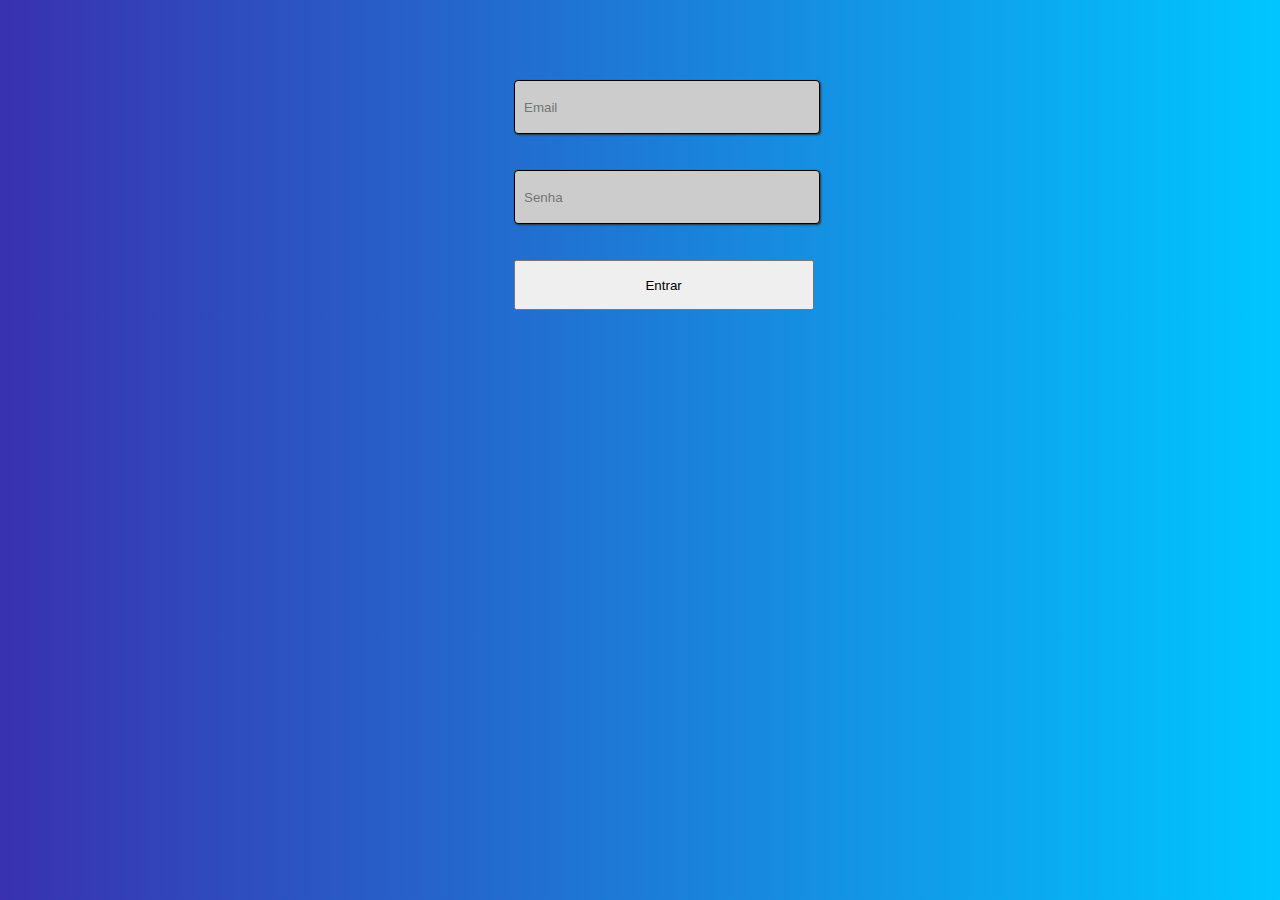
==== Messiah/public/login.html @ 68a2da97 "teste" ====
<!DOCTYPE html>
<html lang="en">

<head>
    <meta charset="UTF-8">
    <meta name="viewport" content="width=device-width, initial-scale=1.0">
    <meta http-equiv="X-UA-Compatible" content="ie=edge">
    <title>Document</title>

    <style>
        body {
            background: -webkit-linear-gradient(left, #3931af, #00c6ff);
        }

        input[type=text] {
            border-radius: 4px;
            -moz-border-radius: 4px;
            -webkit-border-radius: 4px;
            box-shadow: 1px 1px 2px #333333;
            -moz-box-shadow: 1px 1px 2px #333333;
            -webkit-box-shadow: 1px 1px 2px #333333;
            background: #cccccc;
            border: 1px solid #000000;
            width: 150px
        }

        input[type=password] {
            border-radius: 4px;
            -moz-border-radius: 4px;
            -webkit-border-radius: 4px;
            box-shadow: 1px 1px 2px #333333;
            -moz-box-shadow: 1px 1px 2px #333333;
            -webkit-box-shadow: 1px 1px 2px #333333;
            background: #cccccc;
            border: 1px solid #000000;
            width: 150px
        }



        textarea {
            border: 1px solid #000000;
            background: #cccccc;
            width: 150px;
            height: 100px;
            border-radius: 4px;
            -moz-border-radius: 4px;
            -webkit-border-radius: 4px;
            box-shadow: 1px 1px 2px #333333;
            -moz-box-shadow: 1px 1px 2px #333333;
            -webkit-box-shadow: 1px 1px 2px #333333;
        }

        input[type=text]:hover,
        textarea:hover {
            background: #ffffff;
            border: 1px solid #990000;
        }

        input[type=submit] {
            background: #006699;
            color: #ffffff;
        }

        input[type=password]:hover,
        textarea:hover {
            background: #ffffff;
            border: 1px solid #990000;
        }
    </style>
</head>

<body>
    <br><br><br><br>
    <form id="form_login" method="post" onsubmit="return entrar()">
    <div style="margin-left: 40%">
        
        <input  name="login" type="text" style="height: 50px; width: 300px;"
            placeholder="  Email"><br><br><br>
        <input  name="senha" type="password" style="height: 50px; width: 300px;"
            placeholder="  Senha"><br><br><br>
    </div>
    <div style="margin-left: 40%">
        <button style="height: 50px; width: 300px;" id="btn_entrar">Entrar</button>
    </div>
</form>
<img src="aguarde.gif" id="img_aguarde" style="display: none;">
    
<div id="div_erro" style="background-color: sandybrown; color: maroon; display: none;">
    Usuário e/ou senha inválidos!
</div>
</body>

</html>
<script>

    verificarAutenticacao();

    function verificarAutenticacao() {
        if (sessionStorage.usuario_bandtec != undefined) {
            window.location.href = 'grafico-google-charts.html';
        }
    }

    function entrar() {
        aguardar();
        var formulario = new URLSearchParams(new FormData(form_login));
        fetch("/usuarios/entrar", {
            method: "POST",
            body: formulario
        }).then(function (response) {
            
            if (response.ok) {

                response.json().then(function (resposta) {

                    sessionStorage.usuario_bandtec = resposta.Nome;
                    verificarAutenticacao();

                });
            } else {

                console.log('Erro de login!');
                finalizar_aguardar();
            }
        });

        return false;
    }

    function aguardar() {
        btn_entrar.disabled = true;
        img_aguarde.style.display='block';
        div_erro.style.display='none';
    }

    function finalizar_aguardar() {
        btn_entrar.disabled = false;
        img_aguarde.style.display='none';
        div_erro.style.display='block';
    }

</script>
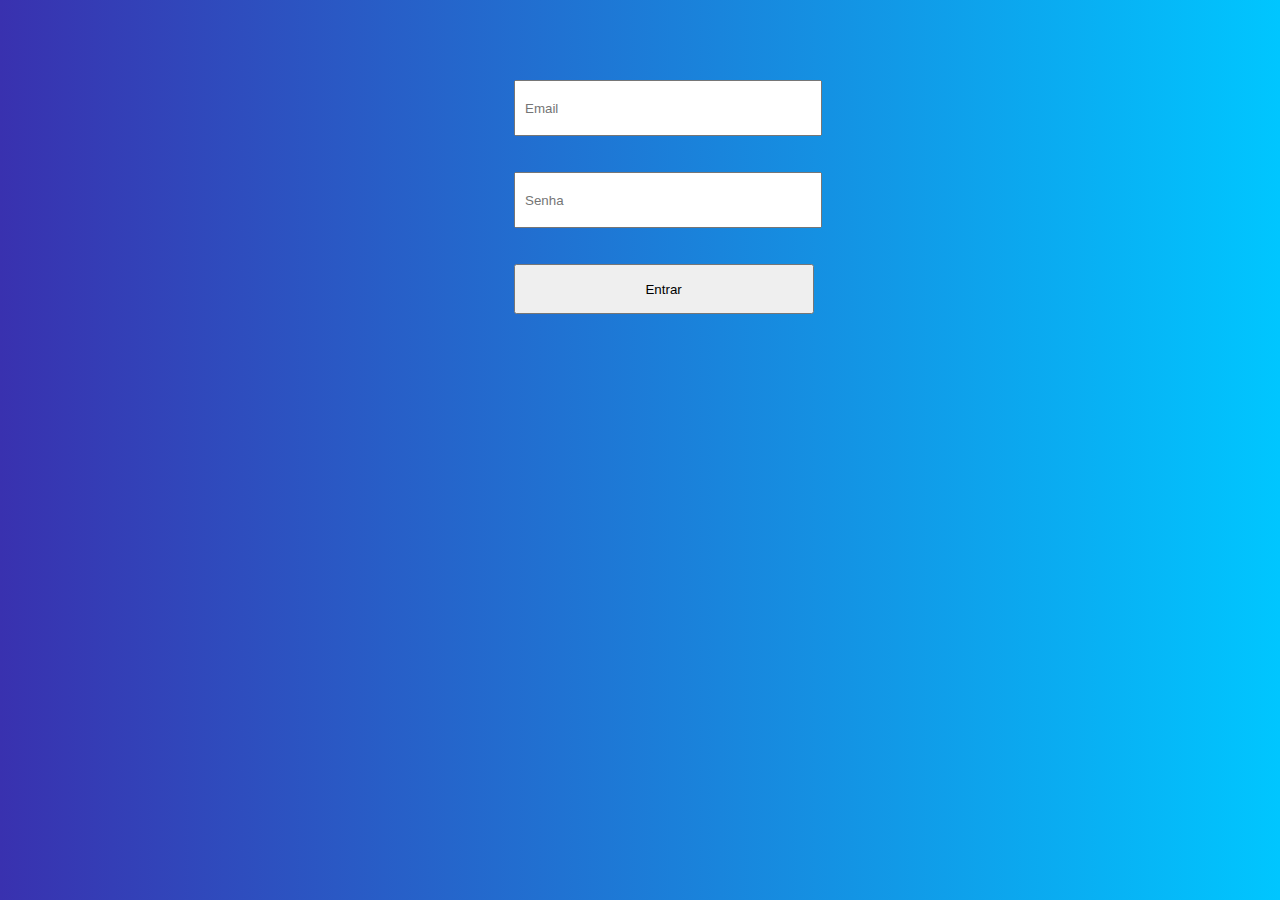
==== commit a9b69e95: "lala" ====
--- a/Messiah/public/login.html
+++ b/Messiah/public/login.html
@@ -6,68 +6,7 @@
     <meta name="viewport" content="width=device-width, initial-scale=1.0">
     <meta http-equiv="X-UA-Compatible" content="ie=edge">
     <title>Document</title>
-
-    <style>
-        body {
-            background: -webkit-linear-gradient(left, #3931af, #00c6ff);
-        }
-
-        input[type=text] {
-            border-radius: 4px;
-            -moz-border-radius: 4px;
-            -webkit-border-radius: 4px;
-            box-shadow: 1px 1px 2px #333333;
-            -moz-box-shadow: 1px 1px 2px #333333;
-            -webkit-box-shadow: 1px 1px 2px #333333;
-            background: #cccccc;
-            border: 1px solid #000000;
-            width: 150px
-        }
-
-        input[type=password] {
-            border-radius: 4px;
-            -moz-border-radius: 4px;
-            -webkit-border-radius: 4px;
-            box-shadow: 1px 1px 2px #333333;
-            -moz-box-shadow: 1px 1px 2px #333333;
-            -webkit-box-shadow: 1px 1px 2px #333333;
-            background: #cccccc;
-            border: 1px solid #000000;
-            width: 150px
-        }
-
-
-
-        textarea {
-            border: 1px solid #000000;
-            background: #cccccc;
-            width: 150px;
-            height: 100px;
-            border-radius: 4px;
-            -moz-border-radius: 4px;
-            -webkit-border-radius: 4px;
-            box-shadow: 1px 1px 2px #333333;
-            -moz-box-shadow: 1px 1px 2px #333333;
-            -webkit-box-shadow: 1px 1px 2px #333333;
-        }
-
-        input[type=text]:hover,
-        textarea:hover {
-            background: #ffffff;
-            border: 1px solid #990000;
-        }
-
-        input[type=submit] {
-            background: #006699;
-            color: #ffffff;
-        }
-
-        input[type=password]:hover,
-        textarea:hover {
-            background: #ffffff;
-            border: 1px solid #990000;
-        }
-    </style>
+    <link rel="stylesheet" href="estilos.css">
 </head>
 
 <body>
--- a/Messiah/public/estilos.css
+++ b/Messiah/public/estilos.css
@@ -0,0 +1,57 @@
+body {
+    background: -webkit-linear-gradient(left, #3931af, #00c6ff);
+}
+@media screen and (min-width: 768px ) {
+ 
+.campo{
+        display: block;
+        margin: auto;
+        border-radius: 4%;
+        -moz-border-radius: 4%;
+        -webkit-border-radius: 4%;
+        box-shadow: 1% 1% 2% #333333;
+        -moz-box-shadow: 1% 1% 2% #333333;
+        -webkit-box-shadow: 1% 1% 2% #333333;
+        background: #cccccc;
+        border: 2% solid #000000;
+        width: 20%;
+        height: 30px;
+        margin-bottom: 3%;    
+        
+    }
+.but{
+    border-radius: 10%;
+    display: block;
+    margin: auto;
+    width: 18%;
+}
+}
+@media screen and (min-width: 480px ) {
+    .campo{
+        display: block;
+        margin: auto;
+        border-radius: 4%;
+        -moz-border-radius: 4%;
+        -webkit-border-radius: 4%;
+        box-shadow: 1% 1% 2% #333333;
+        -moz-box-shadow: 1% 1% 2% #333333;
+        -webkit-box-shadow: 1% 1% 2% #333333;
+        background: #cccccc;
+        border: 2% solid #000000;
+        width: 20%;
+        height: 30px;
+        margin-bottom: 3%;    
+        
+    }
+.but{
+    border-radius: 10%;
+    display: block;
+    margin: auto;
+    width: 18%;
+}
+}
+
+    
+
+
+
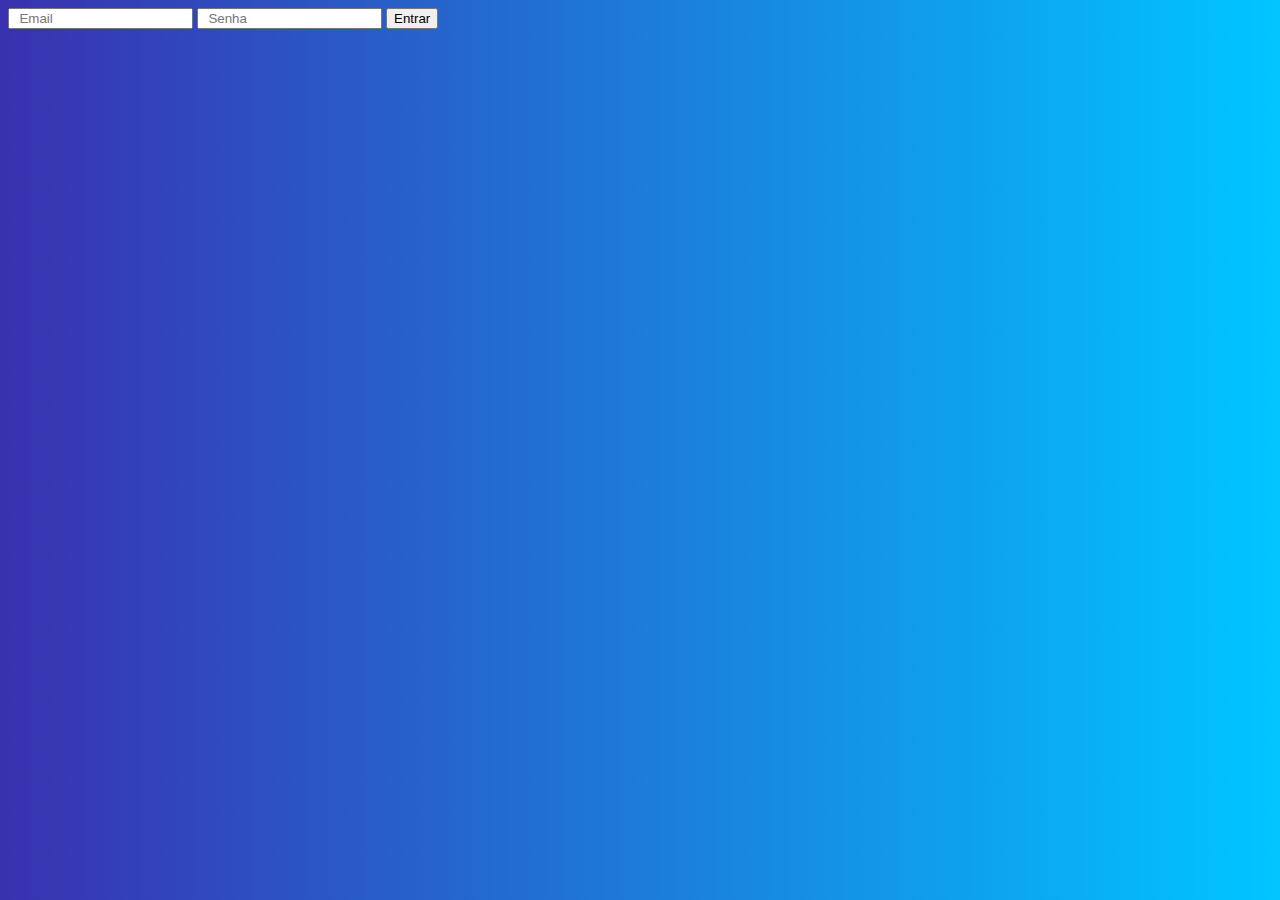
==== commit e0aa4389: "lolo" ====
--- a/Messiah/public/login.html
+++ b/Messiah/public/login.html
@@ -10,18 +10,17 @@
 </head>
 
 <body>
-    <br><br><br><br>
+    
     <form id="form_login" method="post" onsubmit="return entrar()">
-    <div style="margin-left: 40%">
         
-        <input  name="login" type="text" style="height: 50px; width: 300px;"
-            placeholder="  Email"><br><br><br>
-        <input  name="senha" type="password" style="height: 50px; width: 300px;"
-            placeholder="  Senha"><br><br><br>
+        <input  name="login" type="text" 
+            placeholder="  Email">
+        <input  name="senha" type="password" 
+            placeholder="  Senha">
     </div>
-    <div style="margin-left: 40%">
-        <button style="height: 50px; width: 300px;" id="btn_entrar">Entrar</button>
-    </div>
+    
+        <button id="btn_entrar">Entrar</button>
+    
 </form>
 <img src="aguarde.gif" id="img_aguarde" style="display: none;">
     
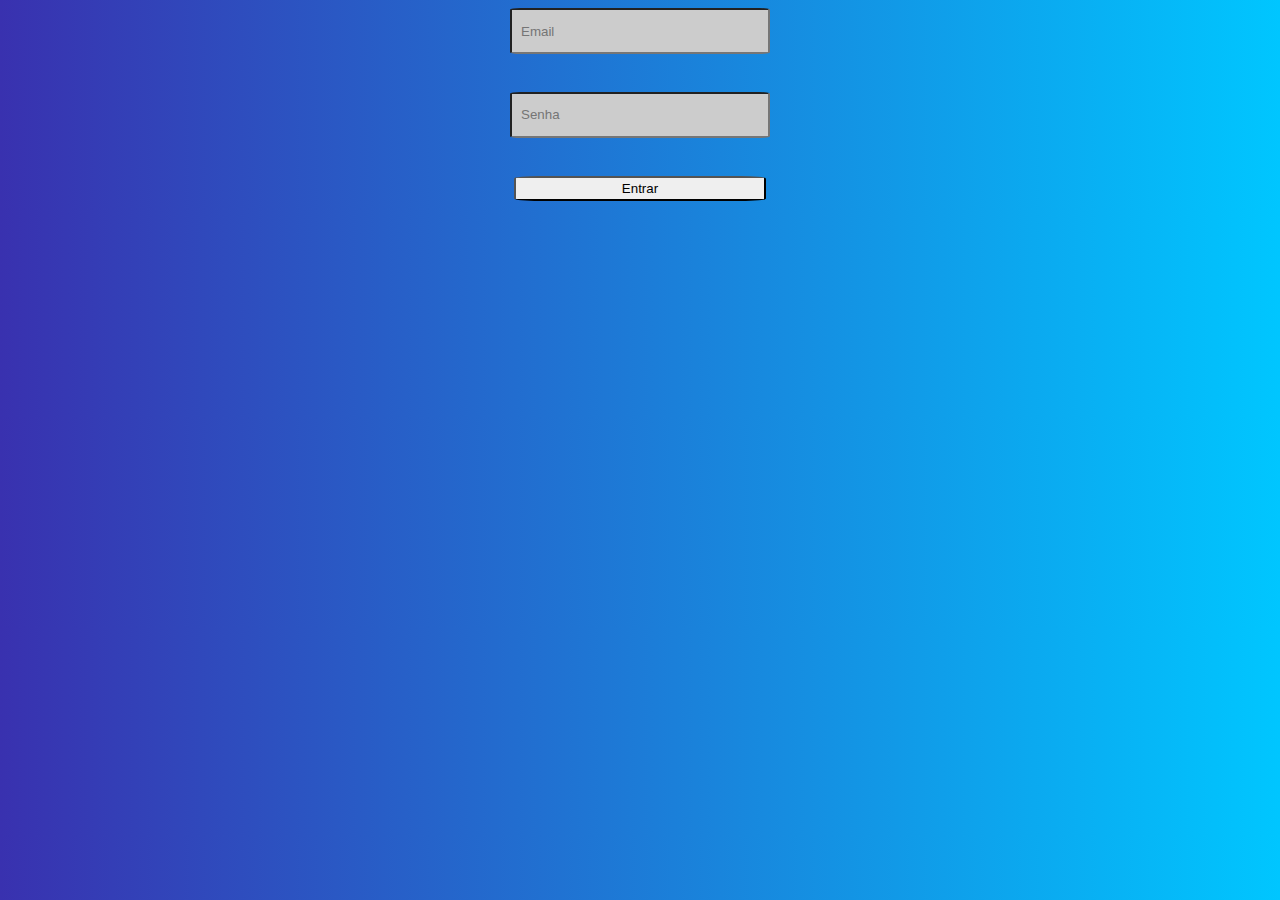
==== commit ac66de13: "Me" ====
--- a/Messiah/public/login.html
+++ b/Messiah/public/login.html
@@ -1,5 +1,5 @@
 <!DOCTYPE html>
-<html lang="en">
+<html lang="pt">
 
 <head>
     <meta charset="UTF-8">
@@ -13,16 +13,16 @@
     
     <form id="form_login" method="post" onsubmit="return entrar()">
         
-        <input  name="login" type="text" 
+        <input class="campo"  name="login" type="text" 
             placeholder="  Email">
-        <input  name="senha" type="password" 
+        <input class="campo"  name="senha" type="password" 
             placeholder="  Senha">
     </div>
     
-        <button id="btn_entrar">Entrar</button>
+        <button class="but" id="btn_entrar">Entrar</button>
     
 </form>
-<img src="aguarde.gif" id="img_aguarde" style="display: none;">
+<img class="gif" src="aguarde.gif" id="img_aguarde" style="display: none;">
     
 <div id="div_erro" style="background-color: sandybrown; color: maroon; display: none;">
     Usuário e/ou senha inválidos!
--- a/Messiah/public/estilos.css
+++ b/Messiah/public/estilos.css
@@ -1,55 +1,80 @@
 body {
     background: -webkit-linear-gradient(left, #3931af, #00c6ff);
 }
-@media screen and (min-width: 768px ) {
- 
 .campo{
-        display: block;
-        margin: auto;
-        border-radius: 4%;
-        -moz-border-radius: 4%;
-        -webkit-border-radius: 4%;
-        box-shadow: 1% 1% 2% #333333;
-        -moz-box-shadow: 1% 1% 2% #333333;
-        -webkit-box-shadow: 1% 1% 2% #333333;
-        background: #cccccc;
-        border: 2% solid #000000;
-        width: 20%;
-        height: 30px;
-        margin-bottom: 3%;    
-        
-    }
-.but{
-    border-radius: 10%;
     display: block;
     margin: auto;
-    width: 18%;
+    border-radius: 4%;
+    -moz-border-radius: 4%;
+    -webkit-border-radius: 4%;
+    box-shadow: 1% 1% 2% #333333;
+    -moz-box-shadow: 1% 1% 2% #333333;
+    -webkit-box-shadow: 1% 1% 2% #333333;
+    background: #cccccc;
+    border: 2% solid #000000;
+    height: 40px;
+    width: 20%;
+    margin-bottom: 3%;    
+    
 }
+.but{
+border-radius: 10%;
+display: block;
+margin: auto;
+width: 20%;
+height: 25px;
 }
-@media screen and (min-width: 480px ) {
-    .campo{
-        display: block;
-        margin: auto;
-        border-radius: 4%;
-        -moz-border-radius: 4%;
-        -webkit-border-radius: 4%;
-        box-shadow: 1% 1% 2% #333333;
-        -moz-box-shadow: 1% 1% 2% #333333;
-        -webkit-box-shadow: 1% 1% 2% #333333;
-        background: #cccccc;
-        border: 2% solid #000000;
-        width: 20%;
-        height: 30px;
-        margin-bottom: 3%;    
-        
+.gif{
+    margin-top: 10%;
+    margin-right: auto;
+    margin-left: auto;
+    margin-bottom: auto;
+    width:15%;
+    height:15%;
+}
+@media screen and (max-width: 1024px ) {
+    .campo,.but{
+        display:block;
+        width: 36%;
+        height: 20%;
+        font-size: 28px;
+        height: 60px;
+    }   
+ }
+@media screen and (max-width: 768px ) {
+    .campo,.but{
+        display:block;
+        width: 40%;
+        font-size: 25px;
+        height: 45px;
+    }     
+}
+    @media screen and (max-width: 720px ) {
+        .campo,.but{
+            display:block;
+            width: 30%;
+            font-size: 25px;
+            height: 30px;
+        }
+
     }
-.but{
-    border-radius: 10%;
-    display: block;
-    margin: auto;
-    width: 18%;
-}
-}
+    @media screen and (max-width: 480px ) {
+        .campo,.but{
+        display:block;
+          width: 60%;
+          font-size: 18px;
+          height: 30px;
+        }   
+    }
+    
+    @media screen and (max-width: 300px ) {
+        .campo,.but{
+            display:block;
+            width: 60%; 
+            font-size: 15px;       
+            height: 30px;
+        }
+    }
 
     
 
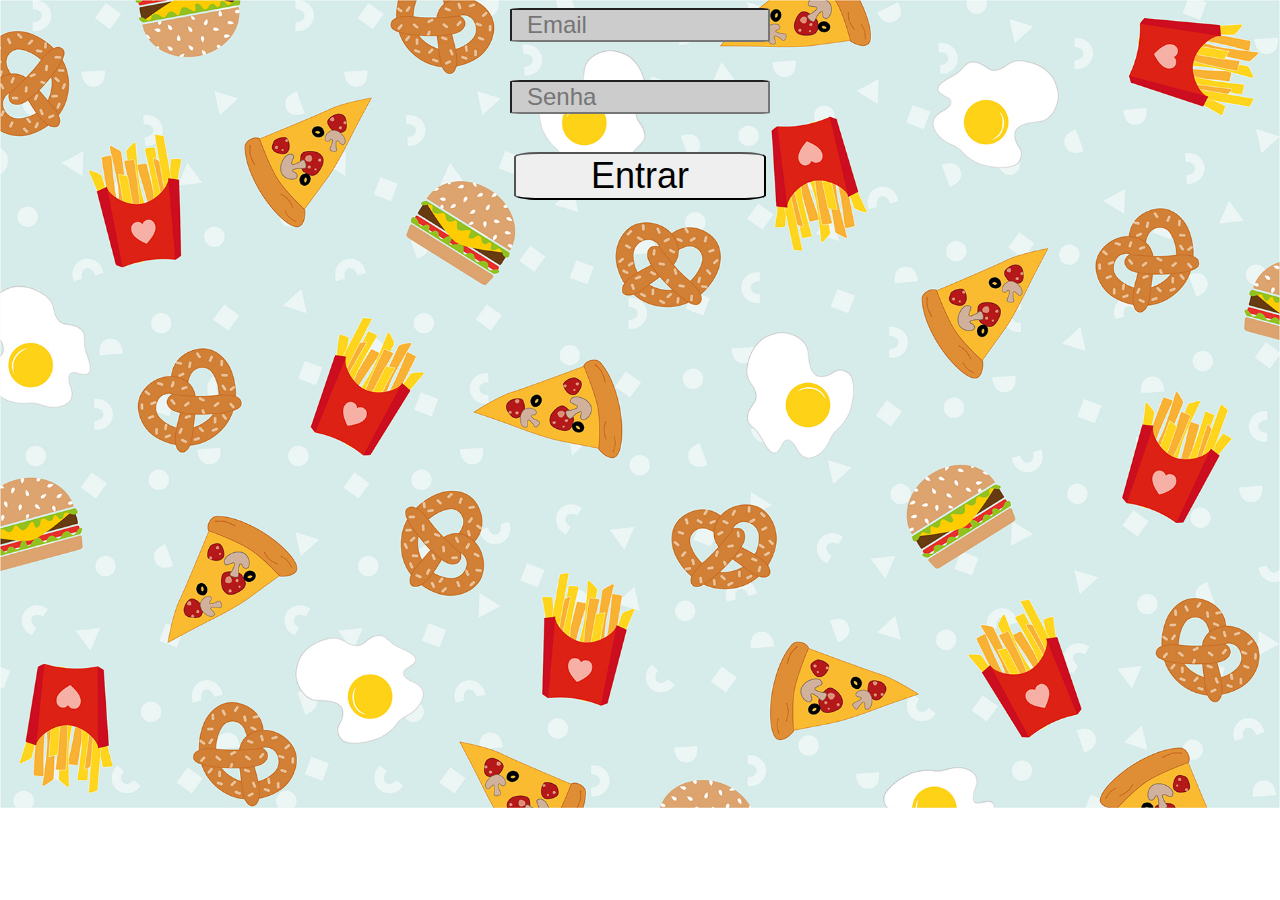
==== commit 27a05317: "olha" ====
--- a/Messiah/public/login.html
+++ b/Messiah/public/login.html
@@ -9,11 +9,11 @@
     <link rel="stylesheet" href="estilos.css">
 </head>
 
-<body>
+<body id="testee">
     
     <form id="form_login" method="post" onsubmit="return entrar()">
         
-        <input class="campo"  name="login" type="text" 
+        <input  class="campo"  name="login" type="text" 
             placeholder="  Email">
         <input class="campo"  name="senha" type="password" 
             placeholder="  Senha">
--- a/Messiah/public/estilos.css
+++ b/Messiah/public/estilos.css
@@ -1,7 +1,73 @@
-body {
-    background: -webkit-linear-gradient(left, #3931af, #00c6ff);
-}
+
+#teste{
+    background-image: url(ta.jpg);
+    background-repeat: no-repeat;
+    background-attachment: scroll;
+    background-size: 100%;
+}
+
+#teste1{
+    background-image: url(te.jpg);
+    background-repeat: no-repeat;
+    background-attachment: scroll;
+    background-size: 100%;
+}
+
+
+
+#idade{
+    background-image: url(to.jpg);
+    background-repeat: no-repeat;
+    background-attachment: scroll;
+    background-size: 100%;
+}
+
+
+
+#cpf{
+    background-image: url(tu.jpg);
+    background-repeat: no-repeat;
+    background-attachment: scroll;
+    background-size: 100%;
+}
+
+
+
+#teste2{
+    background-image: url(ty.jpg);
+    background-repeat: no-repeat;
+    background-attachment: scroll;
+    background-size: 100%;
+}
+#senh{
+    background-image: url(tk.jpg);
+    background-repeat: no-repeat;
+    background-attachment: scroll;
+    background-size: 100%;
+}
+#senhaa{
+    background-image: url(ta.jpg);
+    background-repeat: no-repeat;
+    background-attachment: scroll;
+    background-size: 100%;
+}
+
+
+#testee{
+    font-size: 150%;
+    background-image: url(testee.jpg); 
+    background-repeat: no-repeat;
+    background-size:100%;
+    bottom: 0;
+    left: 0;
+    right: 0;
+    top: 0;   
+}
+
+
+
 .campo{
+    font-size: 100%;
     display: block;
     margin: auto;
     border-radius: 4%;
@@ -12,17 +78,17 @@
     -webkit-box-shadow: 1% 1% 2% #333333;
     background: #cccccc;
     border: 2% solid #000000;
-    height: 40px;
     width: 20%;
     margin-bottom: 3%;    
-    
+    height: 100%;
 }
 .but{
+    font-size: 150%; 
 border-radius: 10%;
 display: block;
 margin: auto;
 width: 20%;
-height: 25px;
+height: 20p
 }
 .gif{
     margin-top: 10%;
@@ -31,23 +97,61 @@
     margin-bottom: auto;
     width:15%;
     height:15%;
-}
+}@media screen and (min-width: 1600px ) {
+    .campo,.but{
+        display:block;
+        width: 25%;
+        height: 25%;
+        font-size: 150%;
+    }#testee{
+        
+        background-image: url(testee.jpg); 
+        background-repeat: no-repeat;
+        background-size:100%;
+        bottom: 0;
+        left: 0;
+        right: 0;
+        top: 0;   
+    }   
+ }
+
+ 
+
+
+
 @media screen and (max-width: 1024px ) {
     .campo,.but{
         display:block;
         width: 36%;
         height: 20%;
-        font-size: 28px;
-        height: 60px;
+        font-size: 150%;
+    }#testee{
+        
+        background-image: url(testee.jpg); 
+        background-repeat: no-repeat;
+        background-size:350%;
+        bottom: 0;
+        left: 0;
+        right: 0;
+        top: 0;   
     }   
  }
 @media screen and (max-width: 768px ) {
     .campo,.but{
         display:block;
-        width: 40%;
-        font-size: 25px;
+        width: 30%;
+        font-size: 150%;
         height: 45px;
-    }     
+    }   #testee{
+        
+        background-image: url(testee.jpg); 
+        background-repeat: no-repeat;
+        background-size:350%;
+        bottom: 0;
+        left: 0;
+        right: 0;
+        top: 0;   
+    }  
 }
     @media screen and (max-width: 720px ) {
         .campo,.but{
@@ -55,15 +159,33 @@
             width: 30%;
             font-size: 25px;
             height: 30px;
-        }
+        }#testee{
+            font-size: 150%;
+            background-image: url(testee.jpg); 
+            background-repeat: no-repeat;
+            background-size:210%;
+            bottom: 0;
+            left: 0;
+            right: 0;
+            top: 0;   
+        }   
 
     }
     @media screen and (max-width: 480px ) {
         .campo,.but{
         display:block;
           width: 60%;
-          font-size: 18px;
+          font-size: 50%;
           height: 30px;
+        }   #testee{
+            
+            background-image: url(testee.jpg); 
+            background-repeat: no-repeat;
+            background-size:300%;
+            bottom: 0;
+            left: 0;
+            right: 0;
+            top: 0;   
         }   
     }
     
@@ -74,9 +196,51 @@
             font-size: 15px;       
             height: 30px;
         }
-    }
-
-    
-
-
-
+        #testee{
+            font-size: 150%;
+            background-image: url(testee.jpg); 
+            background-repeat: no-repeat;
+            background-size:210%;
+            bottom: 0;
+            left: 0;
+            right: 0;
+            top: 0;   
+        }   
+    }
+    @media screen and (max-width: 823px ) {
+        .campo,.but{
+            display:block;
+            width: 60%; 
+            font-size: 50%;       
+            height: 30px;
+        }
+        #testee{
+            font-size: 150%;
+            background-image: url(testee.jpg); 
+            background-repeat: no-repeat;
+            background-size:318%;
+            bottom: 0;
+            left: 0;
+            right: 0;
+            top: 0;   
+        }   
+    }
+
+    @media screen and (max-width: 812px ) {
+        .campo,.but{
+            display:block;
+            width: 40%; 
+            font-size: 75%;       
+            height: 35%;
+        }
+        #testee{
+            
+            background-image: url(testee.jpg); 
+            background-repeat: no-repeat;
+            background-size:350%;
+            bottom: 0;
+            left: 0;
+            right: 0;
+            top: 0;   
+        }   
+    }
